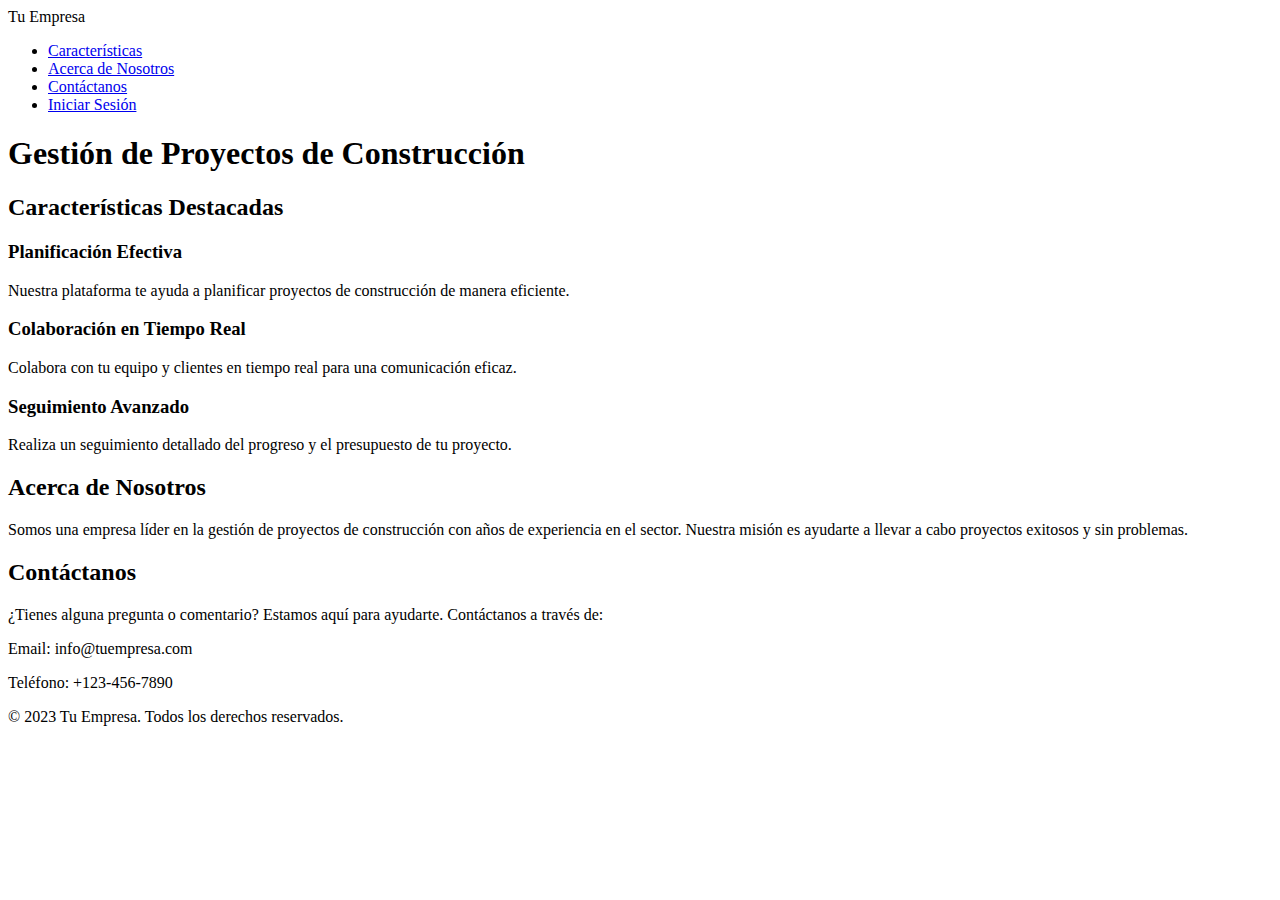
==== index.html @ a9bef0c4 "Commit inicial" ====
<!DOCTYPE html>
<html lang="es">
  <head>
    <meta charset="UTF-8" />
    <meta name="viewport" content="width=device-width, initial-scale=1.0" />
    <title>Gestión de Proyectos de Construcción</title>
    <link rel="stylesheet" href="" />
  </head>
  <body>
    <header>
      <nav>
        <div class="logo">Tu Empresa</div>
        <ul>
          <li><a href="#features">Características</a></li>
          <li><a href="#about">Acerca de Nosotros</a></li>
          <li><a href="#contact">Contáctanos</a></li>
          <li>
            <a href="InicioSesion/index.html" class="login-button">Iniciar Sesión</a>
          </li>
        </ul>
      </nav>
    </header>

    <section class="hero">
      <div class="hero-content">
        <h1>Gestión de Proyectos de Construcción</h1>
      </div>
    </section>

    <section id="features" class="features">
      <h2>Características Destacadas</h2>
      <div class="feature">
        <h3>Planificación Efectiva</h3>
        <p>
          Nuestra plataforma te ayuda a planificar proyectos de construcción de
          manera eficiente.
        </p>
      </div>
      <div class="feature">
        <h3>Colaboración en Tiempo Real</h3>
        <p>
          Colabora con tu equipo y clientes en tiempo real para una comunicación
          eficaz.
        </p>
      </div>
      <div class="feature">
        <h3>Seguimiento Avanzado</h3>
        <p>
          Realiza un seguimiento detallado del progreso y el presupuesto de tu
          proyecto.
        </p>
      </div>
    </section>

    <section id="about" class="about">
      <h2>Acerca de Nosotros</h2>
      <p>
        Somos una empresa líder en la gestión de proyectos de construcción con
        años de experiencia en el sector. Nuestra misión es ayudarte a llevar a
        cabo proyectos exitosos y sin problemas.
      </p>
    </section>

    <section id="contact" class="contact">
      <h2>Contáctanos</h2>
      <p>
        ¿Tienes alguna pregunta o comentario? Estamos aquí para ayudarte.
        Contáctanos a través de:
      </p>
      <p>Email: info@tuempresa.com</p>
      <p>Teléfono: +123-456-7890</p>
    </section>

    <footer>
      <p>&copy; 2023 Tu Empresa. Todos los derechos reservados.</p>
    </footer>
  </body>
</html>
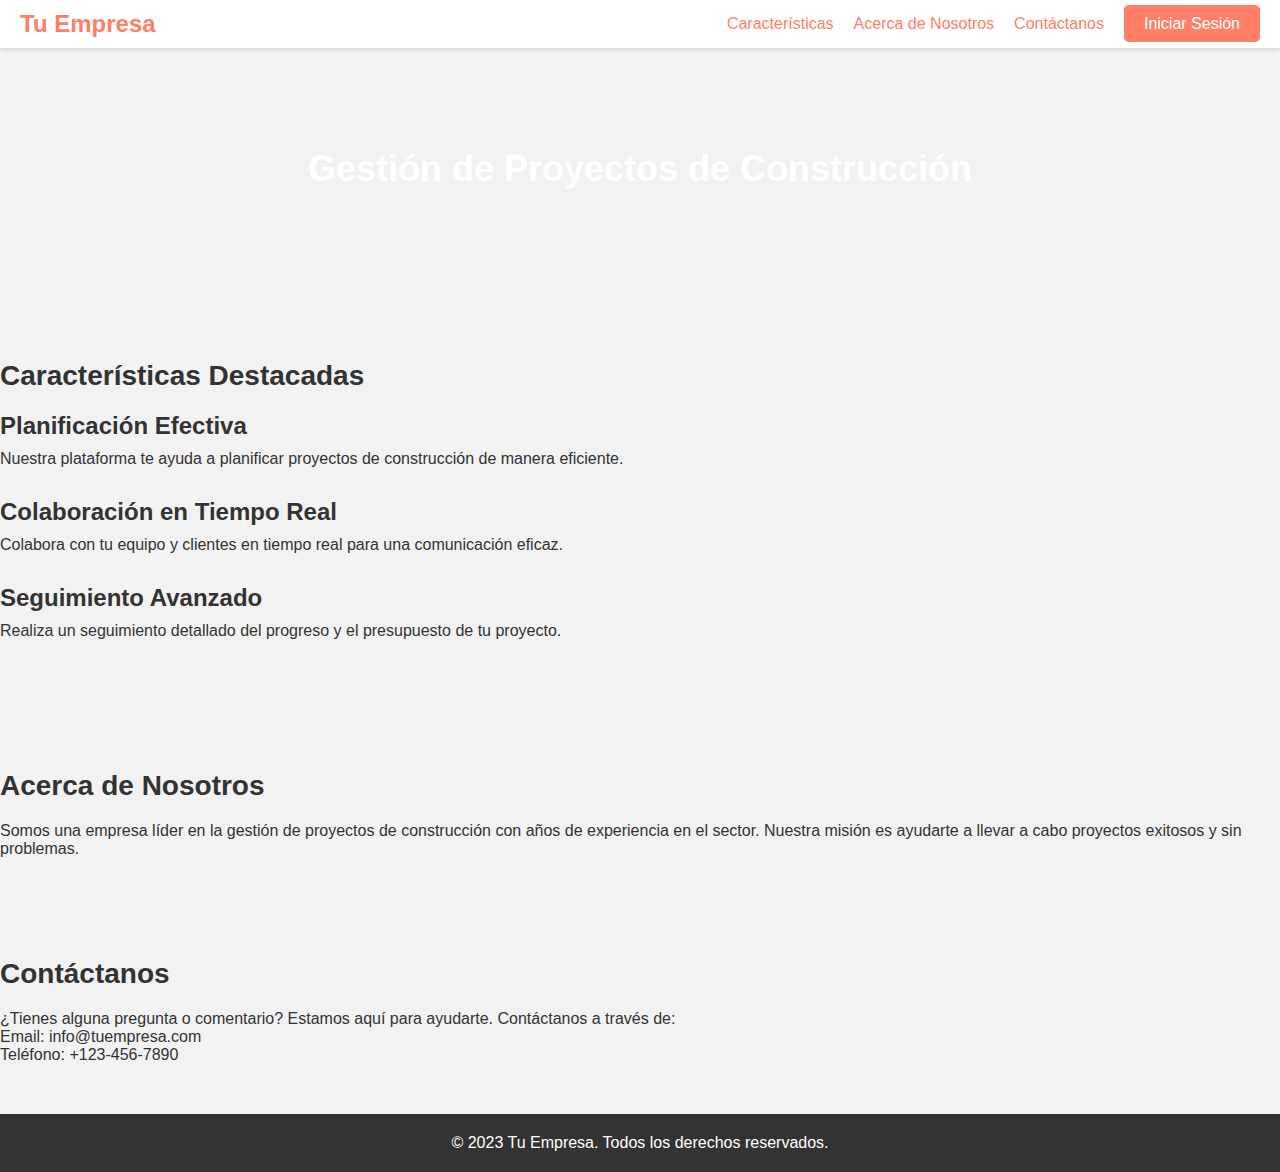
==== commit 6d015089: "Se agregaron estilos al Index principal" ====
--- a/index.html
+++ b/index.html
@@ -4,7 +4,7 @@
     <meta charset="UTF-8" />
     <meta name="viewport" content="width=device-width, initial-scale=1.0" />
     <title>Gestión de Proyectos de Construcción</title>
-    <link rel="stylesheet" href="" />
+    <link rel="stylesheet" href="css/index.css" />
   </head>
   <body>
     <header>
@@ -32,22 +32,19 @@
       <div class="feature">
         <h3>Planificación Efectiva</h3>
         <p>
-          Nuestra plataforma te ayuda a planificar proyectos de construcción de
-          manera eficiente.
+          Nuestra plataforma te ayuda a planificar proyectos de construcción de manera eficiente.
         </p>
       </div>
       <div class="feature">
         <h3>Colaboración en Tiempo Real</h3>
         <p>
-          Colabora con tu equipo y clientes en tiempo real para una comunicación
-          eficaz.
+          Colabora con tu equipo y clientes en tiempo real para una comunicación eficaz.
         </p>
       </div>
       <div class="feature">
         <h3>Seguimiento Avanzado</h3>
         <p>
-          Realiza un seguimiento detallado del progreso y el presupuesto de tu
-          proyecto.
+          Realiza un seguimiento detallado del progreso y el presupuesto de tu proyecto.
         </p>
       </div>
     </section>
@@ -55,17 +52,14 @@
     <section id="about" class="about">
       <h2>Acerca de Nosotros</h2>
       <p>
-        Somos una empresa líder en la gestión de proyectos de construcción con
-        años de experiencia en el sector. Nuestra misión es ayudarte a llevar a
-        cabo proyectos exitosos y sin problemas.
+        Somos una empresa líder en la gestión de proyectos de construcción con años de experiencia en el sector. Nuestra misión es ayudarte a llevar a cabo proyectos exitosos y sin problemas.
       </p>
     </section>
 
     <section id="contact" class="contact">
       <h2>Contáctanos</h2>
       <p>
-        ¿Tienes alguna pregunta o comentario? Estamos aquí para ayudarte.
-        Contáctanos a través de:
+        ¿Tienes alguna pregunta o comentario? Estamos aquí para ayudarte. Contáctanos a través de:
       </p>
       <p>Email: info@tuempresa.com</p>
       <p>Teléfono: +123-456-7890</p>
--- a/css/index.css
+++ b/css/index.css
@@ -0,0 +1,121 @@
+/* Reset de estilos */
+* {
+    margin: 0;
+    padding: 0;
+    box-sizing: border-box;
+  }
+  
+  /* Estilos generales */
+  body {
+    font-family: Arial, sans-serif;
+    background-color: #f2f2f2;
+    color: #333;
+  }
+  
+  .container {
+    max-width: 1200px;
+    margin: 0 auto;
+    padding: 20px;
+  }
+  
+  /* Estilos del encabezado */
+  header {
+    background-color: #fff;
+    box-shadow: 0 2px 4px rgba(0, 0, 0, 0.1);
+  }
+  
+  nav {
+    display: flex;
+    justify-content: space-between;
+    align-items: center;
+    padding: 10px 20px;
+  }
+  
+  .logo {
+    font-size: 24px;
+    color: #ff8066;
+    font-weight: bold;
+  }
+  
+  ul {
+    list-style: none;
+    display: flex;
+  }
+  
+  ul li {
+    margin-right: 20px;
+  }
+  
+  ul li:last-child {
+    margin-right: 0;
+  }
+  
+  a {
+    text-decoration: none;
+    color: #333;
+  }
+  
+  .login-button {
+    background-color: #ff8066;
+    color: #fff;
+    padding: 10px 20px;
+    border-radius: 5px;
+  }
+  
+  .login-button:hover {
+    background-color: #e0554d;
+    color:#f2f2f2;
+  }
+  
+  /* Estilos del héroe */
+  .hero {
+    background-image: url('tu-imagen-de-fondo.jpg');
+    background-size: cover;
+    background-position: center;
+    color: #fff;
+    text-align: center;
+    padding: 100px 0;
+  }
+  
+  .hero h1 {
+    font-size: 36px;
+    margin-bottom: 20px;
+  }
+  
+  /* Estilos de las secciones */
+  .features, .about, .contact {
+    padding: 50px 0;
+  }
+  
+  .features h2, .about h2, .contact h2 {
+    font-size: 28px;
+    margin-bottom: 20px;
+  }
+  
+  .feature {
+    margin-bottom: 30px;
+  }
+  
+  .feature h3 {
+    font-size: 24px;
+    margin-bottom: 10px;
+    color: #333;
+  }
+  
+  /* Estilos del pie de página */
+  footer {
+    text-align: center;
+    padding: 20px 0;
+    background-color: #333;
+    color: #fff;
+  }
+  
+  /* Estilos de enlaces */
+  a {
+    color: #ff8066;
+  }
+  
+  a:hover {
+    color: #e0554d;
+  }
+  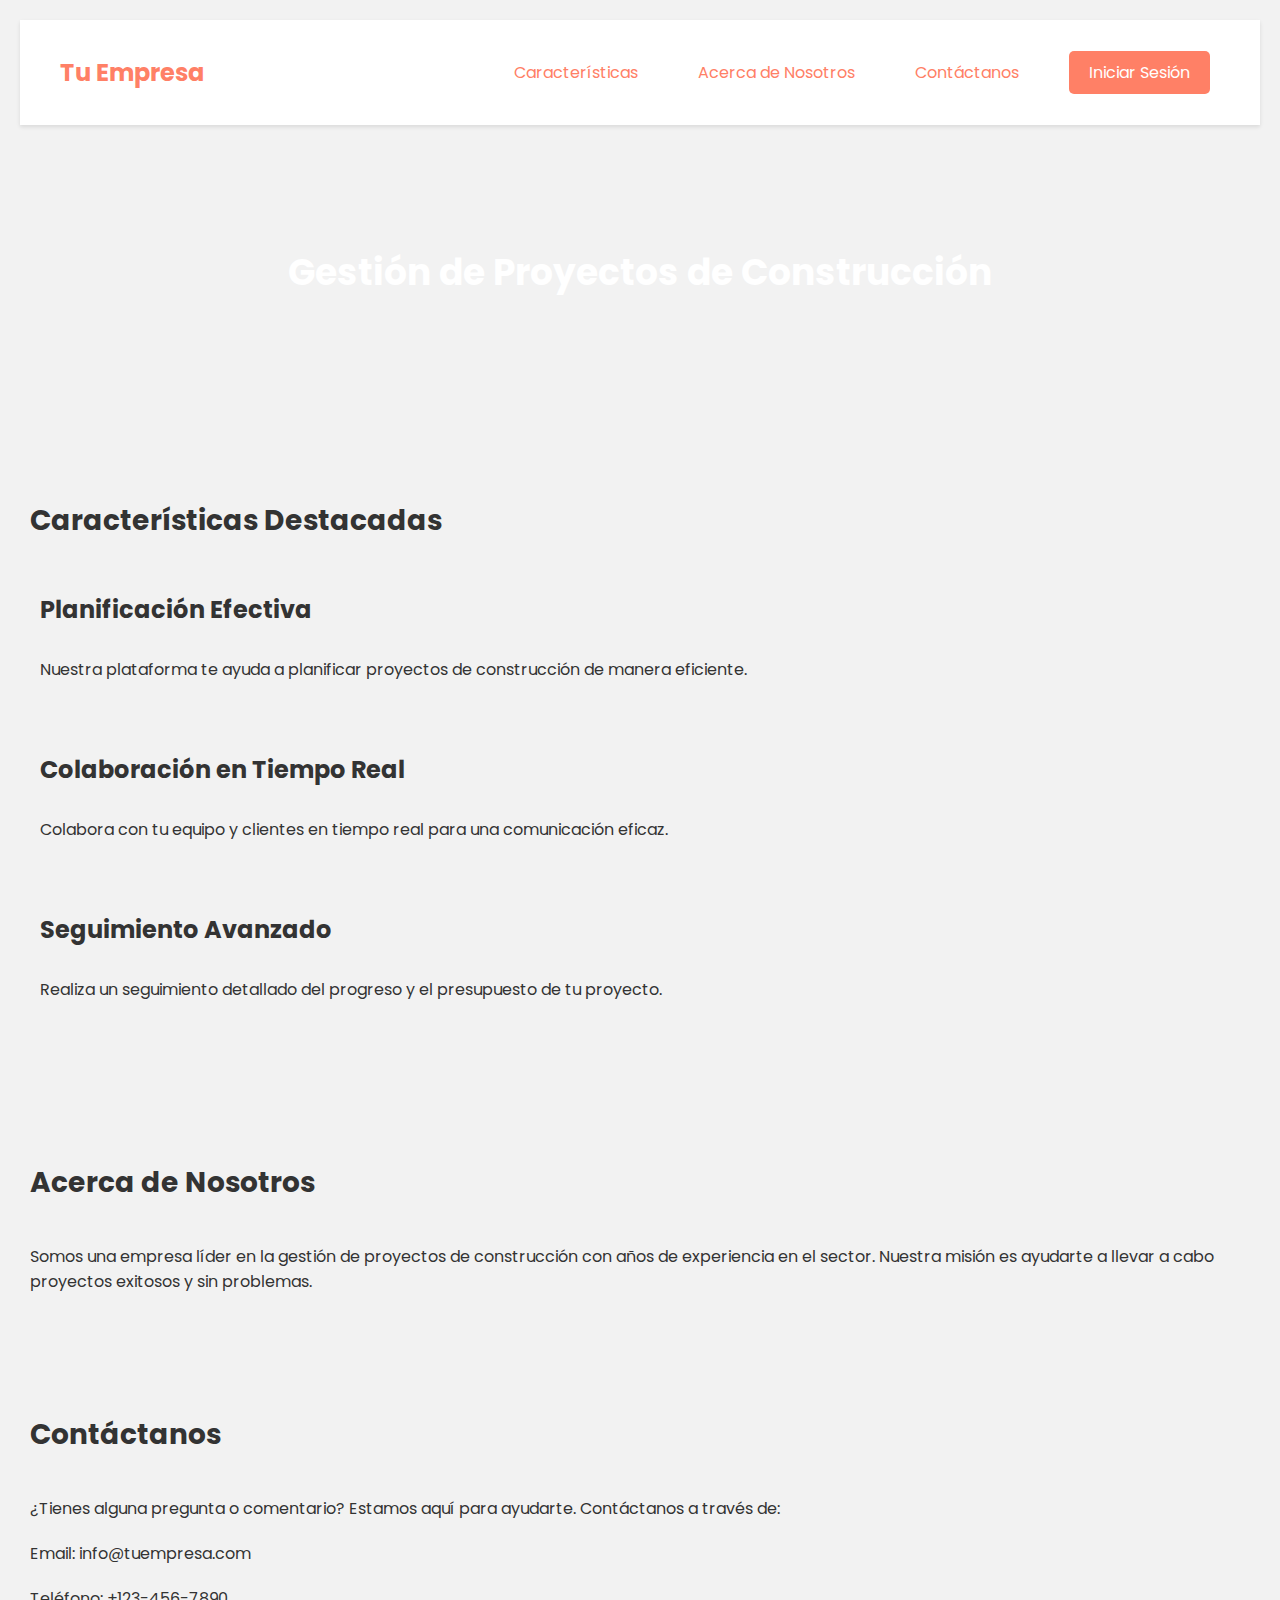
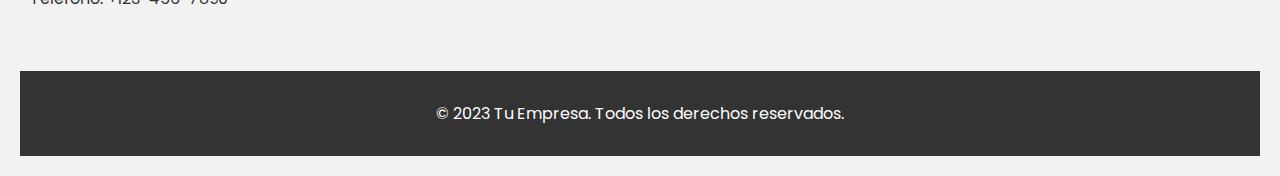
==== commit 0b8f3838: "index.html" ====
--- a/index.html
+++ b/index.html
@@ -3,7 +3,7 @@
   <head>
     <meta charset="UTF-8" />
     <meta name="viewport" content="width=device-width, initial-scale=1.0" />
-    <title>Gestión de Proyectos de Construcción</title>
+    <title>Login</title>
     <link rel="stylesheet" href="css/index.css" />
   </head>
   <body>
--- a/css/index.css
+++ b/css/index.css
@@ -1,8 +1,12 @@
+@import url("https://fonts.googleapis.com/css2?family=Poppins:ital,wght@0,100;0,200;0,300;0,400;0,500;0,600;0,700;0,800;0,900;1,100;1,200;1,300;1,400;1,500;1,600;1,700;1,800;1,900&display=swap");
+
+
 /* Reset de estilos */
 * {
     margin: 0;
-    padding: 0;
+    padding: 10px;
     box-sizing: border-box;
+    font-family: "Poppins", sans-serif;
   }
   
   /* Estilos generales */
@@ -11,6 +15,7 @@
     background-color: #f2f2f2;
     color: #333;
   }
+
   
   .container {
     max-width: 1200px;
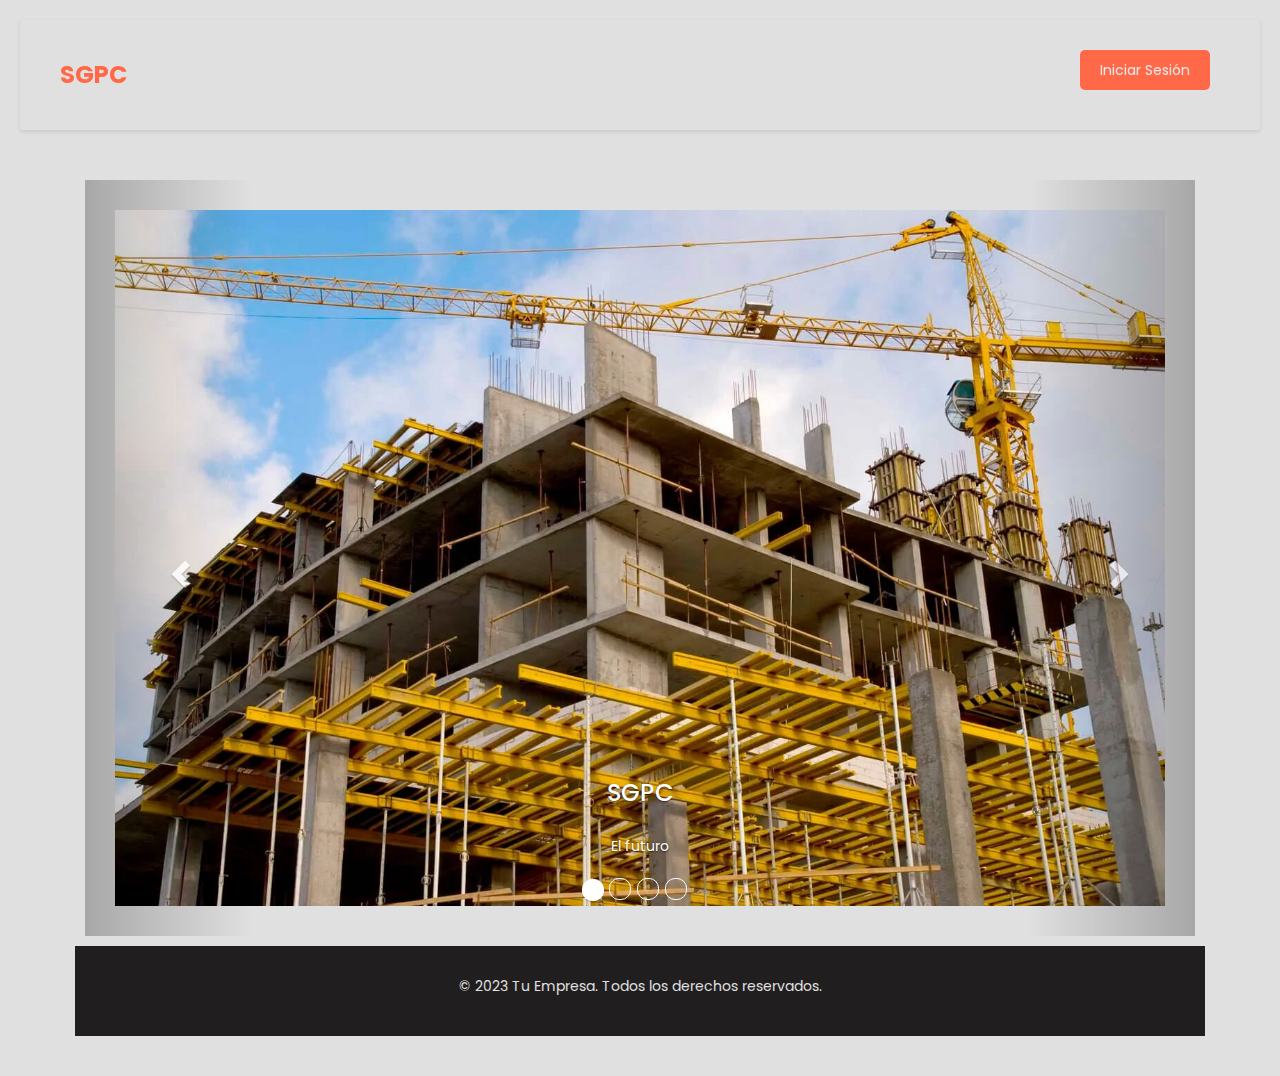
==== commit 3b95d840: "Se modifico el index principal" ====
--- a/index.html
+++ b/index.html
@@ -4,16 +4,19 @@
     <meta charset="UTF-8" />
     <meta name="viewport" content="width=device-width, initial-scale=1.0" />
     <title>Login</title>
+   
+    <link rel="stylesheet" href="https://maxcdn.bootstrapcdn.com/bootstrap/3.3.7/css/bootstrap.min.css">
+    <script src="https://ajax.googleapis.com/ajax/libs/jquery/3.1.1/jquery.min.js"></script>
+    <script src="https://maxcdn.bootstrapcdn.com/bootstrap/3.3.7/js/bootstrap.min.js"></script>
     <link rel="stylesheet" href="css/index.css" />
   </head>
   <body>
     <header>
+      <link rel="stylesheet" href="css/index.css" />
       <nav>
-        <div class="logo">Tu Empresa</div>
+        <div class="logo">SGPC</div>
         <ul>
-          <li><a href="#features">Características</a></li>
-          <li><a href="#about">Acerca de Nosotros</a></li>
-          <li><a href="#contact">Contáctanos</a></li>
+          
           <li>
             <a href="InicioSesion/index.html" class="login-button">Iniciar Sesión</a>
           </li>
@@ -21,50 +24,73 @@
       </nav>
     </header>
 
-    <section class="hero">
-      <div class="hero-content">
-        <h1>Gestión de Proyectos de Construcción</h1>
+
+  
+
+   
+      <div class="container">
+        <br>
+        <div id="theCarousel" class="carousel slide" data-ride="carousel">
+          <!-- Indicadores -->
+          <ol class="carousel-indicators">
+            <li data-target="#theCarousel" data-slide-to="0" class="active"></li>
+            <li data-target="#theCarousel" data-slide-to="1"></li>
+            <li data-target="#theCarousel" data-slide-to="2"></li>
+            <li data-target="#theCarousel" data-slide-to="3"></li>
+            
+          </ol>
+      
+          <div class="carousel-inner" role="listbox">
+            <div class="item active">
+              <img src="img/carusel/banner-construccion.jpg" alt="Ilustracion" > 
+               <div class="carousel-caption d-none d-md-block">
+          <h3>SGPC</h3>
+          <p>El futuro</p>
+        </div>
+            </div>
+      
+           
+          
+            <div class="item">
+              <img src="img/carusel/asi-son-las-nuevas-tendencias-en-la-construccion.jpg" alt="fotografia" width="600" height="424"> 
+               <div class="carousel-caption d-none d-md-block">
+                <h3>SGPC</h3>
+                <p>El futuro</p>
+        </div>
+            </div>
+      
+           <div class="item">
+              <img src="img/carusel/Articuloguateweb.jpg" alt="pintura" width="600" height="424">
+               <div class="carousel-caption d-none d-md-block">
+                <h3>SGPC</h3>
+                <p>El futuro</p>
+        </div>
+            </div>
+             <div class="item">
+              <img src="img/carusel/descarga.jpeg" alt="diseno" width="600" height="424"> 
+               <div class="carousel-caption d-none d-md-block">
+                <h3>SGPC</h3>
+                <p>El futuro</p>
+        </div>
+            </div>
+      
+      
+          <a class="left carousel-control" href="#theCarousel" role="button" data-slide="prev">
+            <span class="glyphicon glyphicon-chevron-left" aria-hidden="true"></span>
+            <span class="sr-only">anterior</span>
+          </a>
+          <a class="right carousel-control" href="#theCarousel" role="button" data-slide="next">
+            <span class="glyphicon glyphicon-chevron-right" aria-hidden="true"></span>
+            <span class="sr-only">siguiente</span>
+          </a>
+        </div>
+       
       </div>
-    </section>
+      
+      
 
-    <section id="features" class="features">
-      <h2>Características Destacadas</h2>
-      <div class="feature">
-        <h3>Planificación Efectiva</h3>
-        <p>
-          Nuestra plataforma te ayuda a planificar proyectos de construcción de manera eficiente.
-        </p>
-      </div>
-      <div class="feature">
-        <h3>Colaboración en Tiempo Real</h3>
-        <p>
-          Colabora con tu equipo y clientes en tiempo real para una comunicación eficaz.
-        </p>
-      </div>
-      <div class="feature">
-        <h3>Seguimiento Avanzado</h3>
-        <p>
-          Realiza un seguimiento detallado del progreso y el presupuesto de tu proyecto.
-        </p>
-      </div>
-    </section>
-
-    <section id="about" class="about">
-      <h2>Acerca de Nosotros</h2>
-      <p>
-        Somos una empresa líder en la gestión de proyectos de construcción con años de experiencia en el sector. Nuestra misión es ayudarte a llevar a cabo proyectos exitosos y sin problemas.
-      </p>
-    </section>
-
-    <section id="contact" class="contact">
-      <h2>Contáctanos</h2>
-      <p>
-        ¿Tienes alguna pregunta o comentario? Estamos aquí para ayudarte. Contáctanos a través de:
-      </p>
-      <p>Email: info@tuempresa.com</p>
-      <p>Teléfono: +123-456-7890</p>
-    </section>
-
+    
+   
     <footer>
       <p>&copy; 2023 Tu Empresa. Todos los derechos reservados.</p>
     </footer>
--- a/css/index.css
+++ b/css/index.css
@@ -1,126 +1,129 @@
 @import url("https://fonts.googleapis.com/css2?family=Poppins:ital,wght@0,100;0,200;0,300;0,400;0,500;0,600;0,700;0,800;0,900;1,100;1,200;1,300;1,400;1,500;1,600;1,700;1,800;1,900&display=swap");
-
 
 /* Reset de estilos */
 * {
-    margin: 0;
-    padding: 10px;
-    box-sizing: border-box;
-    font-family: "Poppins", sans-serif;
-  }
-  
-  /* Estilos generales */
-  body {
-    font-family: Arial, sans-serif;
-    background-color: #f2f2f2;
-    color: #333;
-  }
+  margin: 0;
+  padding: 10px;
+  box-sizing: border-box;
+  font-family: "Poppins", sans-serif;
+}
 
-  
-  .container {
-    max-width: 1200px;
-    margin: 0 auto;
-    padding: 20px;
-  }
-  
-  /* Estilos del encabezado */
-  header {
-    background-color: #fff;
-    box-shadow: 0 2px 4px rgba(0, 0, 0, 0.1);
-  }
-  
-  nav {
-    display: flex;
-    justify-content: space-between;
-    align-items: center;
-    padding: 10px 20px;
-  }
-  
-  .logo {
-    font-size: 24px;
-    color: #ff8066;
-    font-weight: bold;
-  }
-  
-  ul {
-    list-style: none;
-    display: flex;
-  }
-  
-  ul li {
-    margin-right: 20px;
-  }
-  
-  ul li:last-child {
-    margin-right: 0;
-  }
-  
-  a {
-    text-decoration: none;
-    color: #333;
-  }
-  
-  .login-button {
-    background-color: #ff8066;
-    color: #fff;
-    padding: 10px 20px;
-    border-radius: 5px;
-  }
-  
-  .login-button:hover {
-    background-color: #e0554d;
-    color:#f2f2f2;
-  }
-  
-  /* Estilos del héroe */
-  .hero {
-    background-image: url('tu-imagen-de-fondo.jpg');
-    background-size: cover;
-    background-position: center;
-    color: #fff;
-    text-align: center;
-    padding: 100px 0;
-  }
-  
-  .hero h1 {
-    font-size: 36px;
-    margin-bottom: 20px;
-  }
-  
-  /* Estilos de las secciones */
-  .features, .about, .contact {
-    padding: 50px 0;
-  }
-  
-  .features h2, .about h2, .contact h2 {
-    font-size: 28px;
-    margin-bottom: 20px;
-  }
-  
-  .feature {
-    margin-bottom: 30px;
-  }
-  
-  .feature h3 {
-    font-size: 24px;
-    margin-bottom: 10px;
-    color: #333;
-  }
-  
-  /* Estilos del pie de página */
-  footer {
-    text-align: center;
-    padding: 20px 0;
-    background-color: #333;
-    color: #fff;
-  }
-  
-  /* Estilos de enlaces */
-  a {
-    color: #ff8066;
-  }
-  
-  a:hover {
-    color: #e0554d;
-  }
-  +/* Estilos generales */
+body {
+  font-family: Arial, sans-serif;
+  background-color: #e0e0e1;
+  color: #201e1f;
+}
+
+.container {
+  max-width: 1200px;
+  margin: 0 auto;
+  padding: 20px;
+}
+
+/* Estilos del encabezado */
+header {
+  background-color: transparent;
+  backdrop-filter: blur(3px);
+  box-shadow: 0 2px 4px rgba(0, 0, 0, 0.1);
+}
+
+nav {
+  backdrop-filter: blur(2px);
+  display: flex;
+  justify-content: space-between;
+  align-items: center;
+  padding: 10px 20px;
+}
+
+.logo {
+  font-size: 24px;
+  color: #ff6947;
+  font-weight: bold;
+}
+
+ul {
+  list-style: none;
+  display: flex;
+}
+
+ul li {
+  margin-right: 20px;
+}
+
+ul li:last-child {
+  margin-right: 0;
+}
+
+a {
+  text-decoration: none;
+  color: #333;
+}
+
+.login-button {
+  background-color: #ff6947;
+  color: #eaeaeb;
+  padding: 10px 20px;
+  border-radius: 5px;
+}
+
+.login-button:hover {
+  background-color: #ff8a70;
+  color: #eaeaeb;
+}
+
+/* Estilos del héroe */
+.hero {
+  background-image: url("tu-imagen-de-fondo.jpg");
+  background-size: cover;
+  background-position: center;
+  color: #201e1f;
+  text-align: center;
+  padding: 100px 0;
+}
+
+.hero h1 {
+  font-size: 36px;
+  margin-bottom: 20px;
+}
+
+/* Estilos de las secciones */
+.features,
+.about,
+.contact {
+  padding: 50px 0;
+}
+
+.features h2,
+.about h2,
+.contact h2 {
+  font-size: 28px;
+  margin-bottom: 20px;
+}
+
+.feature {
+  margin-bottom: 30px;
+}
+
+.feature h3 {
+  font-size: 24px;
+  margin-bottom: 10px;
+  color: #201e1f;
+}
+
+/* Estilos del pie de página */
+footer {
+  text-align: center;
+  padding: 20px 0;
+  background-color: #201e1f;
+  color: #e0e0e1;
+}
+
+/* Estilos de enlaces */
+a {
+  color: #ff6947;
+}
+
+a:hover {
+  color: #ff8a70;
+}
--- a/css/index.css
+++ b/css/index.css
@@ -1,126 +1,129 @@
 @import url("https://fonts.googleapis.com/css2?family=Poppins:ital,wght@0,100;0,200;0,300;0,400;0,500;0,600;0,700;0,800;0,900;1,100;1,200;1,300;1,400;1,500;1,600;1,700;1,800;1,900&display=swap");
-
 
 /* Reset de estilos */
 * {
-    margin: 0;
-    padding: 10px;
-    box-sizing: border-box;
-    font-family: "Poppins", sans-serif;
-  }
-  
-  /* Estilos generales */
-  body {
-    font-family: Arial, sans-serif;
-    background-color: #f2f2f2;
-    color: #333;
-  }
+  margin: 0;
+  padding: 10px;
+  box-sizing: border-box;
+  font-family: "Poppins", sans-serif;
+}
 
-  
-  .container {
-    max-width: 1200px;
-    margin: 0 auto;
-    padding: 20px;
-  }
-  
-  /* Estilos del encabezado */
-  header {
-    background-color: #fff;
-    box-shadow: 0 2px 4px rgba(0, 0, 0, 0.1);
-  }
-  
-  nav {
-    display: flex;
-    justify-content: space-between;
-    align-items: center;
-    padding: 10px 20px;
-  }
-  
-  .logo {
-    font-size: 24px;
-    color: #ff8066;
-    font-weight: bold;
-  }
-  
-  ul {
-    list-style: none;
-    display: flex;
-  }
-  
-  ul li {
-    margin-right: 20px;
-  }
-  
-  ul li:last-child {
-    margin-right: 0;
-  }
-  
-  a {
-    text-decoration: none;
-    color: #333;
-  }
-  
-  .login-button {
-    background-color: #ff8066;
-    color: #fff;
-    padding: 10px 20px;
-    border-radius: 5px;
-  }
-  
-  .login-button:hover {
-    background-color: #e0554d;
-    color:#f2f2f2;
-  }
-  
-  /* Estilos del héroe */
-  .hero {
-    background-image: url('tu-imagen-de-fondo.jpg');
-    background-size: cover;
-    background-position: center;
-    color: #fff;
-    text-align: center;
-    padding: 100px 0;
-  }
-  
-  .hero h1 {
-    font-size: 36px;
-    margin-bottom: 20px;
-  }
-  
-  /* Estilos de las secciones */
-  .features, .about, .contact {
-    padding: 50px 0;
-  }
-  
-  .features h2, .about h2, .contact h2 {
-    font-size: 28px;
-    margin-bottom: 20px;
-  }
-  
-  .feature {
-    margin-bottom: 30px;
-  }
-  
-  .feature h3 {
-    font-size: 24px;
-    margin-bottom: 10px;
-    color: #333;
-  }
-  
-  /* Estilos del pie de página */
-  footer {
-    text-align: center;
-    padding: 20px 0;
-    background-color: #333;
-    color: #fff;
-  }
-  
-  /* Estilos de enlaces */
-  a {
-    color: #ff8066;
-  }
-  
-  a:hover {
-    color: #e0554d;
-  }
-  +/* Estilos generales */
+body {
+  font-family: Arial, sans-serif;
+  background-color: #e0e0e1;
+  color: #201e1f;
+}
+
+.container {
+  max-width: 1200px;
+  margin: 0 auto;
+  padding: 20px;
+}
+
+/* Estilos del encabezado */
+header {
+  background-color: transparent;
+  backdrop-filter: blur(3px);
+  box-shadow: 0 2px 4px rgba(0, 0, 0, 0.1);
+}
+
+nav {
+  backdrop-filter: blur(2px);
+  display: flex;
+  justify-content: space-between;
+  align-items: center;
+  padding: 10px 20px;
+}
+
+.logo {
+  font-size: 24px;
+  color: #ff6947;
+  font-weight: bold;
+}
+
+ul {
+  list-style: none;
+  display: flex;
+}
+
+ul li {
+  margin-right: 20px;
+}
+
+ul li:last-child {
+  margin-right: 0;
+}
+
+a {
+  text-decoration: none;
+  color: #333;
+}
+
+.login-button {
+  background-color: #ff6947;
+  color: #eaeaeb;
+  padding: 10px 20px;
+  border-radius: 5px;
+}
+
+.login-button:hover {
+  background-color: #ff8a70;
+  color: #eaeaeb;
+}
+
+/* Estilos del héroe */
+.hero {
+  background-image: url("tu-imagen-de-fondo.jpg");
+  background-size: cover;
+  background-position: center;
+  color: #201e1f;
+  text-align: center;
+  padding: 100px 0;
+}
+
+.hero h1 {
+  font-size: 36px;
+  margin-bottom: 20px;
+}
+
+/* Estilos de las secciones */
+.features,
+.about,
+.contact {
+  padding: 50px 0;
+}
+
+.features h2,
+.about h2,
+.contact h2 {
+  font-size: 28px;
+  margin-bottom: 20px;
+}
+
+.feature {
+  margin-bottom: 30px;
+}
+
+.feature h3 {
+  font-size: 24px;
+  margin-bottom: 10px;
+  color: #201e1f;
+}
+
+/* Estilos del pie de página */
+footer {
+  text-align: center;
+  padding: 20px 0;
+  background-color: #201e1f;
+  color: #e0e0e1;
+}
+
+/* Estilos de enlaces */
+a {
+  color: #ff6947;
+}
+
+a:hover {
+  color: #ff8a70;
+}
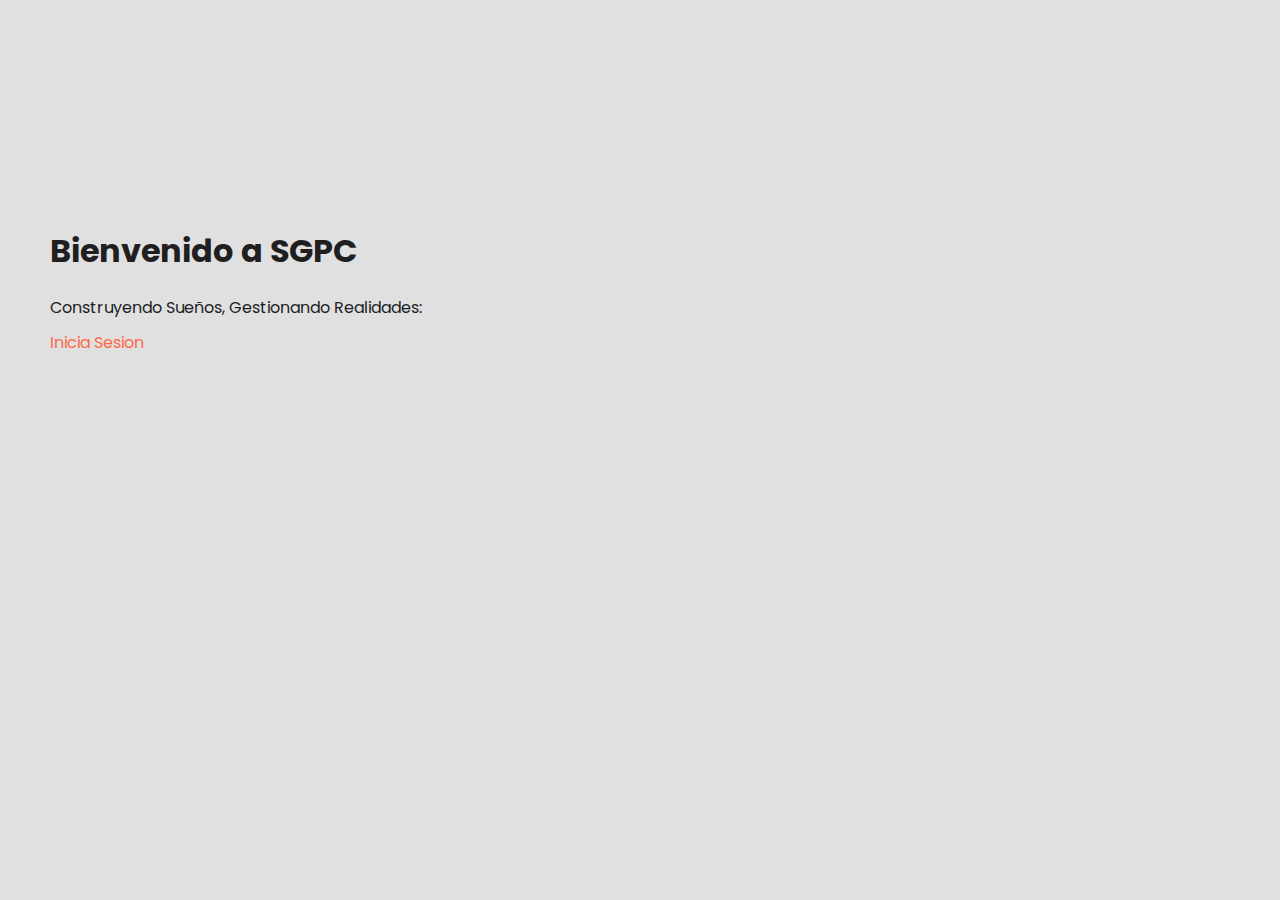
==== commit 34da5c1f: "Nueva landing page" ====
--- a/index.html
+++ b/index.html
@@ -4,95 +4,23 @@
     <meta charset="UTF-8" />
     <meta name="viewport" content="width=device-width, initial-scale=1.0" />
     <title>Login</title>
-   
-    <link rel="stylesheet" href="https://maxcdn.bootstrapcdn.com/bootstrap/3.3.7/css/bootstrap.min.css">
-    <script src="https://ajax.googleapis.com/ajax/libs/jquery/3.1.1/jquery.min.js"></script>
-    <script src="https://maxcdn.bootstrapcdn.com/bootstrap/3.3.7/js/bootstrap.min.js"></script>
+
     <link rel="stylesheet" href="css/index.css" />
   </head>
   <body>
-    <header>
-      <link rel="stylesheet" href="css/index.css" />
-      <nav>
-        <div class="logo">SGPC</div>
-        <ul>
-          
-          <li>
-            <a href="InicioSesion/index.html" class="login-button">Iniciar Sesión</a>
-          </li>
-        </ul>
-      </nav>
-    </header>
-
-
-  
-
-   
-      <div class="container">
-        <br>
-        <div id="theCarousel" class="carousel slide" data-ride="carousel">
-          <!-- Indicadores -->
-          <ol class="carousel-indicators">
-            <li data-target="#theCarousel" data-slide-to="0" class="active"></li>
-            <li data-target="#theCarousel" data-slide-to="1"></li>
-            <li data-target="#theCarousel" data-slide-to="2"></li>
-            <li data-target="#theCarousel" data-slide-to="3"></li>
-            
-          </ol>
-      
-          <div class="carousel-inner" role="listbox">
-            <div class="item active">
-              <img src="img/carusel/banner-construccion.jpg" alt="Ilustracion" > 
-               <div class="carousel-caption d-none d-md-block">
-          <h3>SGPC</h3>
-          <p>El futuro</p>
-        </div>
-            </div>
-      
-           
-          
-            <div class="item">
-              <img src="img/carusel/asi-son-las-nuevas-tendencias-en-la-construccion.jpg" alt="fotografia" width="600" height="424"> 
-               <div class="carousel-caption d-none d-md-block">
-                <h3>SGPC</h3>
-                <p>El futuro</p>
-        </div>
-            </div>
-      
-           <div class="item">
-              <img src="img/carusel/Articuloguateweb.jpg" alt="pintura" width="600" height="424">
-               <div class="carousel-caption d-none d-md-block">
-                <h3>SGPC</h3>
-                <p>El futuro</p>
-        </div>
-            </div>
-             <div class="item">
-              <img src="img/carusel/descarga.jpeg" alt="diseno" width="600" height="424"> 
-               <div class="carousel-caption d-none d-md-block">
-                <h3>SGPC</h3>
-                <p>El futuro</p>
-        </div>
-            </div>
-      
-      
-          <a class="left carousel-control" href="#theCarousel" role="button" data-slide="prev">
-            <span class="glyphicon glyphicon-chevron-left" aria-hidden="true"></span>
-            <span class="sr-only">anterior</span>
-          </a>
-          <a class="right carousel-control" href="#theCarousel" role="button" data-slide="next">
-            <span class="glyphicon glyphicon-chevron-right" aria-hidden="true"></span>
-            <span class="sr-only">siguiente</span>
-          </a>
-        </div>
-       
+    <div id="showcase">
+      <video autoplay muted loop>
+        <source
+          src="img/Bau Zeitraffer_ Bürogebäude München – MARK (1080p).mp4"
+          type="video/mp4"
+        />
+        Tu navegador no soporta el elemento de video.
+      </video>
+      <div id="showcase-content">
+        <h1>Bienvenido a SGPC</h1>
+        <p>Construyendo Sueños, Gestionando Realidades:</p>
+        <a href="InicioSesion/index.php" class="button">Inicia Sesion</a>
       </div>
-      
-      
-
-    
-   
-    <footer>
-      <p>&copy; 2023 Tu Empresa. Todos los derechos reservados.</p>
-    </footer>
+    </div>
   </body>
 </html>
--- a/css/index.css
+++ b/css/index.css
@@ -65,6 +65,7 @@
   color: #eaeaeb;
   padding: 10px 20px;
   border-radius: 5px;
+  text-decoration: none;
 }
 
 .login-button:hover {
@@ -87,29 +88,6 @@
   margin-bottom: 20px;
 }
 
-/* Estilos de las secciones */
-.features,
-.about,
-.contact {
-  padding: 50px 0;
-}
-
-.features h2,
-.about h2,
-.contact h2 {
-  font-size: 28px;
-  margin-bottom: 20px;
-}
-
-.feature {
-  margin-bottom: 30px;
-}
-
-.feature h3 {
-  font-size: 24px;
-  margin-bottom: 10px;
-  color: #201e1f;
-}
 
 /* Estilos del pie de página */
 footer {
@@ -127,3 +105,9 @@
 a:hover {
   color: #ff8a70;
 }
+
+.carousel-inner > .item > img,
+  .carousel-inner > .item > a > img {
+      width: 100vh;
+      margin: auto;
+  }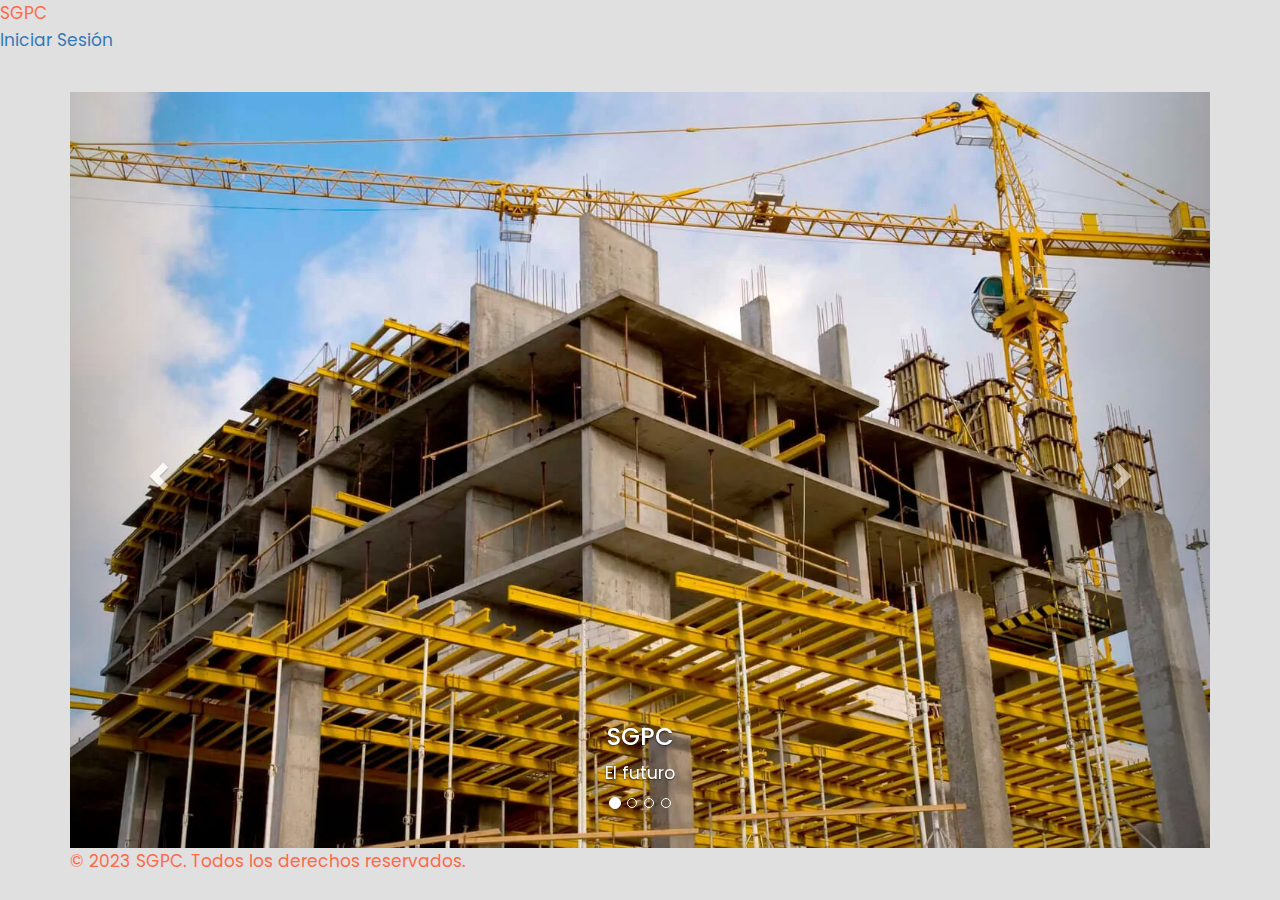
==== commit 5ac60a1e: "Agregué la función para que el artquitecto pueda asignar como tal las tareas a los empleados y le dí" ====
--- a/index.html
+++ b/index.html
@@ -4,23 +4,95 @@
     <meta charset="UTF-8" />
     <meta name="viewport" content="width=device-width, initial-scale=1.0" />
     <title>Login</title>
-
+   
+    <link rel="stylesheet" href="https://maxcdn.bootstrapcdn.com/bootstrap/3.3.7/css/bootstrap.min.css">
+    <script src="https://ajax.googleapis.com/ajax/libs/jquery/3.1.1/jquery.min.js"></script>
+    <script src="https://maxcdn.bootstrapcdn.com/bootstrap/3.3.7/js/bootstrap.min.js"></script>
     <link rel="stylesheet" href="css/index.css" />
   </head>
   <body>
-    <div id="showcase">
-      <video autoplay muted loop>
-        <source
-          src="img/Bau Zeitraffer_ Bürogebäude München – MARK (1080p).mp4"
-          type="video/mp4"
-        />
-        Tu navegador no soporta el elemento de video.
-      </video>
-      <div id="showcase-content">
-        <h1>Bienvenido a SGPC</h1>
-        <p>Construyendo Sueños, Gestionando Realidades:</p>
-        <a href="InicioSesion/index.php" class="button">Inicia Sesion</a>
+    <header>
+      <link rel="stylesheet" href="css/index.css" />
+      <nav>
+        <div class="logo">SGPC</div>
+        <ul>
+          
+          <li>
+            <a href="InicioSesion/index.html" class="login-button">Iniciar Sesión</a>
+          </li>
+        </ul>
+      </nav>
+    </header>
+
+
+  
+
+   
+      <div class="container">
+        <br>
+        <div id="theCarousel" class="carousel slide" data-ride="carousel">
+          <!-- Indicadores -->
+          <ol class="carousel-indicators">
+            <li data-target="#theCarousel" data-slide-to="0" class="active"></li>
+            <li data-target="#theCarousel" data-slide-to="1"></li>
+            <li data-target="#theCarousel" data-slide-to="2"></li>
+            <li data-target="#theCarousel" data-slide-to="3"></li>
+            
+          </ol>
+      
+          <div class="carousel-inner" role="listbox">
+            <div class="item active">
+              <img src="img/carusel/banner-construccion.jpg" alt="Ilustracion" > 
+               <div class="carousel-caption d-none d-md-block">
+          <h3>SGPC</h3>
+          <p>El futuro</p>
+        </div>
+            </div>
+      
+           
+          
+            <div class="item">
+              <img src="img/carusel/asi-son-las-nuevas-tendencias-en-la-construccion.jpg" alt="fotografia" width="600" height="424"> 
+               <div class="carousel-caption d-none d-md-block">
+                <h3>SGPC</h3>
+                <p>El futuro</p>
+        </div>
+            </div>
+      
+           <div class="item">
+              <img src="img/carusel/Articuloguateweb.jpg" alt="pintura" width="600" height="424">
+               <div class="carousel-caption d-none d-md-block">
+                <h3>SGPC</h3>
+                <p>El futuro</p>
+        </div>
+            </div>
+             <div class="item">
+              <img src="img/carusel/descarga.jpeg" alt="diseno" width="600" height="424"> 
+               <div class="carousel-caption d-none d-md-block">
+                <h3>SGPC</h3>
+                <p>El futuro</p>
+        </div>
+            </div>
+      
+      
+          <a class="left carousel-control" href="#theCarousel" role="button" data-slide="prev">
+            <span class="glyphicon glyphicon-chevron-left" aria-hidden="true"></span>
+            <span class="sr-only">anterior</span>
+          </a>
+          <a class="right carousel-control" href="#theCarousel" role="button" data-slide="next">
+            <span class="glyphicon glyphicon-chevron-right" aria-hidden="true"></span>
+            <span class="sr-only">siguiente</span>
+          </a>
+        </div>
+       
       </div>
-    </div>
+      
+      
+
+    
+   
+    <footer>
+      &copy; 2023 SGPC. Todos los derechos reservados.
+    </footer>
   </body>
 </html>
--- a/css/index.css
+++ b/css/index.css
@@ -1,113 +1,69 @@
 @import url("https://fonts.googleapis.com/css2?family=Poppins:ital,wght@0,100;0,200;0,300;0,400;0,500;0,600;0,700;0,800;0,900;1,100;1,200;1,300;1,400;1,500;1,600;1,700;1,800;1,900&display=swap");
 
-/* Reset de estilos */
 * {
   margin: 0;
-  padding: 10px;
-  box-sizing: border-box;
-  font-family: "Poppins", sans-serif;
+  padding: 0;
 }
 
-/* Estilos generales */
 body {
-  font-family: Arial, sans-serif;
+  margin: 0;
+  font-family: "Poppins", Helvetica, sans-serif;
+  font-size: 17px;
+  color: #ff6947;
+  line-height: 1.6;
   background-color: #e0e0e1;
-  color: #201e1f;
 }
 
-.container {
-  max-width: 1200px;
-  margin: 0 auto;
-  padding: 20px;
+#showcase {
+  height: 100vh;
+  display: flex;
+  flex-direction: column;
+  justify-content: center;
+  align-items: center;
+  text-align: center;
+  padding: 0 20px;
+  overflow: hidden;
+}
+#showcase video {
+  width: 100%; /* Ajusta el ancho del video al 100% del contenedor */
+  height: 100%;
+  object-fit: cover; /* Cubre todo el contenedor manteniendo la relación de aspecto */
+  position: absolute;
+  top: 0;
+  left: 0;
+  z-index: -1; /* Coloca el video detrás del contenido */
+}
+#showcase-content {
+  display: flex;
+  flex-direction: column;
+  justify-content: center;
+  align-items: center;
+  text-align: center;
+  position: relative;
+  z-index: 1; /* Asegura que el contenido esté por encima del video */
 }
 
-/* Estilos del encabezado */
-header {
-  background-color: transparent;
-  backdrop-filter: blur(3px);
-  box-shadow: 0 2px 4px rgba(0, 0, 0, 0.1);
+#showcase h1 {
+  font-size: 50px;
+  line-height: 1.2;
+  z-index: 1;
 }
 
-nav {
-  backdrop-filter: blur(2px);
-  display: flex;
-  justify-content: space-between;
-  align-items: center;
-  padding: 10px 20px;
+#showcase p {
+  font-size: 20px;
 }
 
-.logo {
-  font-size: 24px;
+#showcase .button {
+  font-size: 18px;
+  text-decoration: none;
   color: #ff6947;
-  font-weight: bold;
+  border: #ff6947 1px solid;
+  padding: 10px 20px;
+  border-radius: 10px;
+  margin-top: 20px;
 }
 
-ul {
-  list-style: none;
-  display: flex;
-}
-
-ul li {
-  margin-right: 20px;
-}
-
-ul li:last-child {
-  margin-right: 0;
-}
-
-a {
-  text-decoration: none;
-  color: #333;
-}
-
-.login-button {
-  background-color: #ff6947;
-  color: #eaeaeb;
-  padding: 10px 20px;
-  border-radius: 5px;
-  text-decoration: none;
-}
-
-.login-button:hover {
-  background-color: #ff8a70;
-  color: #eaeaeb;
-}
-
-/* Estilos del héroe */
-.hero {
-  background-image: url("tu-imagen-de-fondo.jpg");
-  background-size: cover;
-  background-position: center;
-  color: #201e1f;
-  text-align: center;
-  padding: 100px 0;
-}
-
-.hero h1 {
-  font-size: 36px;
-  margin-bottom: 20px;
-}
-
-
-/* Estilos del pie de página */
-footer {
-  text-align: center;
-  padding: 20px 0;
-  background-color: #201e1f;
+#showcase .button:hover {
+  background: #ff6947;
   color: #e0e0e1;
 }
-
-/* Estilos de enlaces */
-a {
-  color: #ff6947;
-}
-
-a:hover {
-  color: #ff8a70;
-}
-
-.carousel-inner > .item > img,
-  .carousel-inner > .item > a > img {
-      width: 100vh;
-      margin: auto;
-  }--- a/css/index.css
+++ b/css/index.css
@@ -1,113 +1,69 @@
 @import url("https://fonts.googleapis.com/css2?family=Poppins:ital,wght@0,100;0,200;0,300;0,400;0,500;0,600;0,700;0,800;0,900;1,100;1,200;1,300;1,400;1,500;1,600;1,700;1,800;1,900&display=swap");
 
-/* Reset de estilos */
 * {
   margin: 0;
-  padding: 10px;
-  box-sizing: border-box;
-  font-family: "Poppins", sans-serif;
+  padding: 0;
 }
 
-/* Estilos generales */
 body {
-  font-family: Arial, sans-serif;
+  margin: 0;
+  font-family: "Poppins", Helvetica, sans-serif;
+  font-size: 17px;
+  color: #ff6947;
+  line-height: 1.6;
   background-color: #e0e0e1;
-  color: #201e1f;
 }
 
-.container {
-  max-width: 1200px;
-  margin: 0 auto;
-  padding: 20px;
+#showcase {
+  height: 100vh;
+  display: flex;
+  flex-direction: column;
+  justify-content: center;
+  align-items: center;
+  text-align: center;
+  padding: 0 20px;
+  overflow: hidden;
+}
+#showcase video {
+  width: 100%; /* Ajusta el ancho del video al 100% del contenedor */
+  height: 100%;
+  object-fit: cover; /* Cubre todo el contenedor manteniendo la relación de aspecto */
+  position: absolute;
+  top: 0;
+  left: 0;
+  z-index: -1; /* Coloca el video detrás del contenido */
+}
+#showcase-content {
+  display: flex;
+  flex-direction: column;
+  justify-content: center;
+  align-items: center;
+  text-align: center;
+  position: relative;
+  z-index: 1; /* Asegura que el contenido esté por encima del video */
 }
 
-/* Estilos del encabezado */
-header {
-  background-color: transparent;
-  backdrop-filter: blur(3px);
-  box-shadow: 0 2px 4px rgba(0, 0, 0, 0.1);
+#showcase h1 {
+  font-size: 50px;
+  line-height: 1.2;
+  z-index: 1;
 }
 
-nav {
-  backdrop-filter: blur(2px);
-  display: flex;
-  justify-content: space-between;
-  align-items: center;
-  padding: 10px 20px;
+#showcase p {
+  font-size: 20px;
 }
 
-.logo {
-  font-size: 24px;
+#showcase .button {
+  font-size: 18px;
+  text-decoration: none;
   color: #ff6947;
-  font-weight: bold;
+  border: #ff6947 1px solid;
+  padding: 10px 20px;
+  border-radius: 10px;
+  margin-top: 20px;
 }
 
-ul {
-  list-style: none;
-  display: flex;
-}
-
-ul li {
-  margin-right: 20px;
-}
-
-ul li:last-child {
-  margin-right: 0;
-}
-
-a {
-  text-decoration: none;
-  color: #333;
-}
-
-.login-button {
-  background-color: #ff6947;
-  color: #eaeaeb;
-  padding: 10px 20px;
-  border-radius: 5px;
-  text-decoration: none;
-}
-
-.login-button:hover {
-  background-color: #ff8a70;
-  color: #eaeaeb;
-}
-
-/* Estilos del héroe */
-.hero {
-  background-image: url("tu-imagen-de-fondo.jpg");
-  background-size: cover;
-  background-position: center;
-  color: #201e1f;
-  text-align: center;
-  padding: 100px 0;
-}
-
-.hero h1 {
-  font-size: 36px;
-  margin-bottom: 20px;
-}
-
-
-/* Estilos del pie de página */
-footer {
-  text-align: center;
-  padding: 20px 0;
-  background-color: #201e1f;
+#showcase .button:hover {
+  background: #ff6947;
   color: #e0e0e1;
 }
-
-/* Estilos de enlaces */
-a {
-  color: #ff6947;
-}
-
-a:hover {
-  color: #ff8a70;
-}
-
-.carousel-inner > .item > img,
-  .carousel-inner > .item > a > img {
-      width: 100vh;
-      margin: auto;
-  }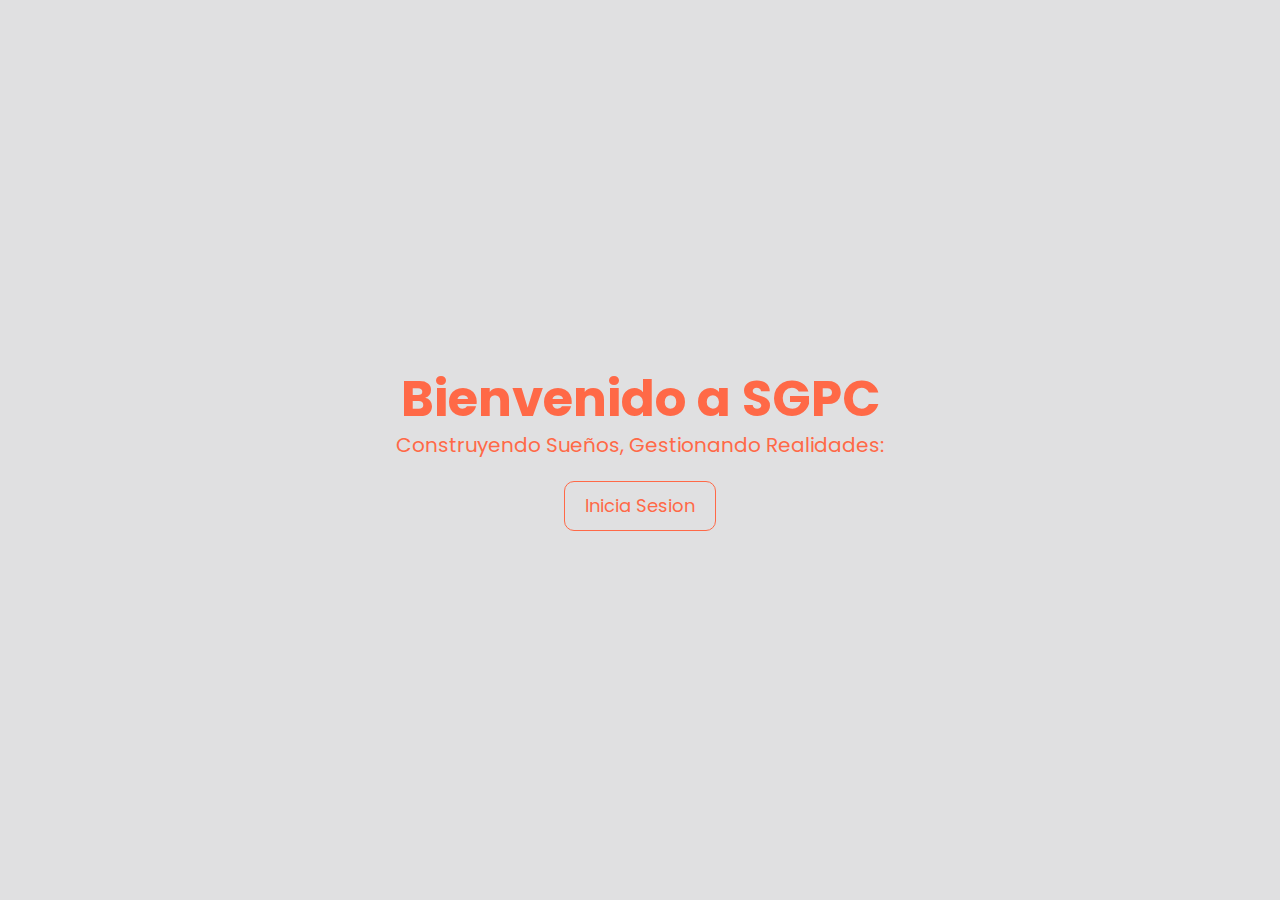
==== commit f58384dc: "Se agrego video" ====
--- a/index.html
+++ b/index.html
@@ -4,95 +4,23 @@
     <meta charset="UTF-8" />
     <meta name="viewport" content="width=device-width, initial-scale=1.0" />
     <title>Login</title>
-   
-    <link rel="stylesheet" href="https://maxcdn.bootstrapcdn.com/bootstrap/3.3.7/css/bootstrap.min.css">
-    <script src="https://ajax.googleapis.com/ajax/libs/jquery/3.1.1/jquery.min.js"></script>
-    <script src="https://maxcdn.bootstrapcdn.com/bootstrap/3.3.7/js/bootstrap.min.js"></script>
+
     <link rel="stylesheet" href="css/index.css" />
   </head>
   <body>
-    <header>
-      <link rel="stylesheet" href="css/index.css" />
-      <nav>
-        <div class="logo">SGPC</div>
-        <ul>
-          
-          <li>
-            <a href="InicioSesion/index.html" class="login-button">Iniciar Sesión</a>
-          </li>
-        </ul>
-      </nav>
-    </header>
-
-
-  
-
-   
-      <div class="container">
-        <br>
-        <div id="theCarousel" class="carousel slide" data-ride="carousel">
-          <!-- Indicadores -->
-          <ol class="carousel-indicators">
-            <li data-target="#theCarousel" data-slide-to="0" class="active"></li>
-            <li data-target="#theCarousel" data-slide-to="1"></li>
-            <li data-target="#theCarousel" data-slide-to="2"></li>
-            <li data-target="#theCarousel" data-slide-to="3"></li>
-            
-          </ol>
-      
-          <div class="carousel-inner" role="listbox">
-            <div class="item active">
-              <img src="img/carusel/banner-construccion.jpg" alt="Ilustracion" > 
-               <div class="carousel-caption d-none d-md-block">
-          <h3>SGPC</h3>
-          <p>El futuro</p>
-        </div>
-            </div>
-      
-           
-          
-            <div class="item">
-              <img src="img/carusel/asi-son-las-nuevas-tendencias-en-la-construccion.jpg" alt="fotografia" width="600" height="424"> 
-               <div class="carousel-caption d-none d-md-block">
-                <h3>SGPC</h3>
-                <p>El futuro</p>
-        </div>
-            </div>
-      
-           <div class="item">
-              <img src="img/carusel/Articuloguateweb.jpg" alt="pintura" width="600" height="424">
-               <div class="carousel-caption d-none d-md-block">
-                <h3>SGPC</h3>
-                <p>El futuro</p>
-        </div>
-            </div>
-             <div class="item">
-              <img src="img/carusel/descarga.jpeg" alt="diseno" width="600" height="424"> 
-               <div class="carousel-caption d-none d-md-block">
-                <h3>SGPC</h3>
-                <p>El futuro</p>
-        </div>
-            </div>
-      
-      
-          <a class="left carousel-control" href="#theCarousel" role="button" data-slide="prev">
-            <span class="glyphicon glyphicon-chevron-left" aria-hidden="true"></span>
-            <span class="sr-only">anterior</span>
-          </a>
-          <a class="right carousel-control" href="#theCarousel" role="button" data-slide="next">
-            <span class="glyphicon glyphicon-chevron-right" aria-hidden="true"></span>
-            <span class="sr-only">siguiente</span>
-          </a>
-        </div>
-       
+    <div id="showcase">
+      <video autoplay muted loop>
+        <source
+          src="img/construction site time lapse shopping mall _ Minto Mönchengladbach - MFI (1080p).mp4"
+          type="video/mp4"
+        />
+        Tu navegador no soporta el elemento de video.
+      </video>
+      <div id="showcase-content">
+        <h1>Bienvenido a SGPC</h1>
+        <p>Construyendo Sueños, Gestionando Realidades:</p>
+        <a href="InicioSesion/index.php" class="button">Inicia Sesion</a>
       </div>
-      
-      
-
-    
-   
-    <footer>
-      &copy; 2023 SGPC. Todos los derechos reservados.
-    </footer>
+    </div>
   </body>
 </html>
